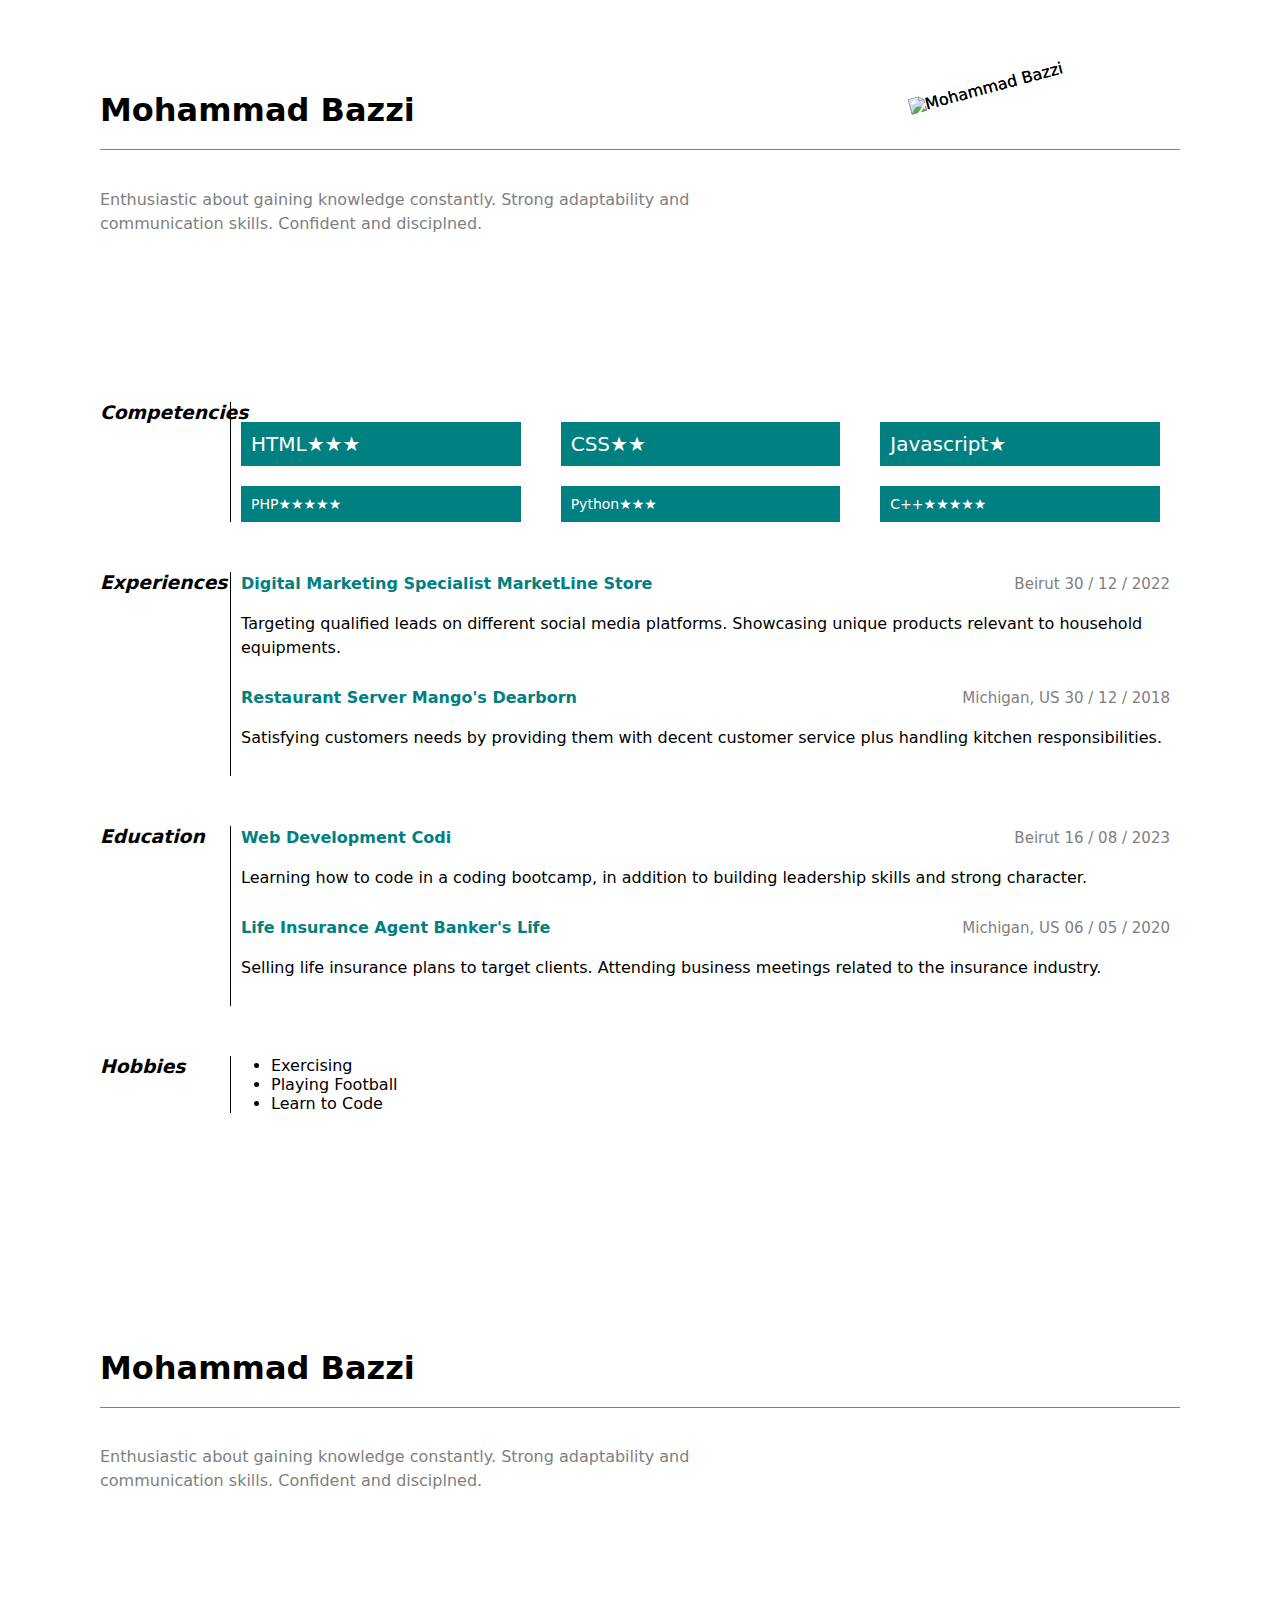
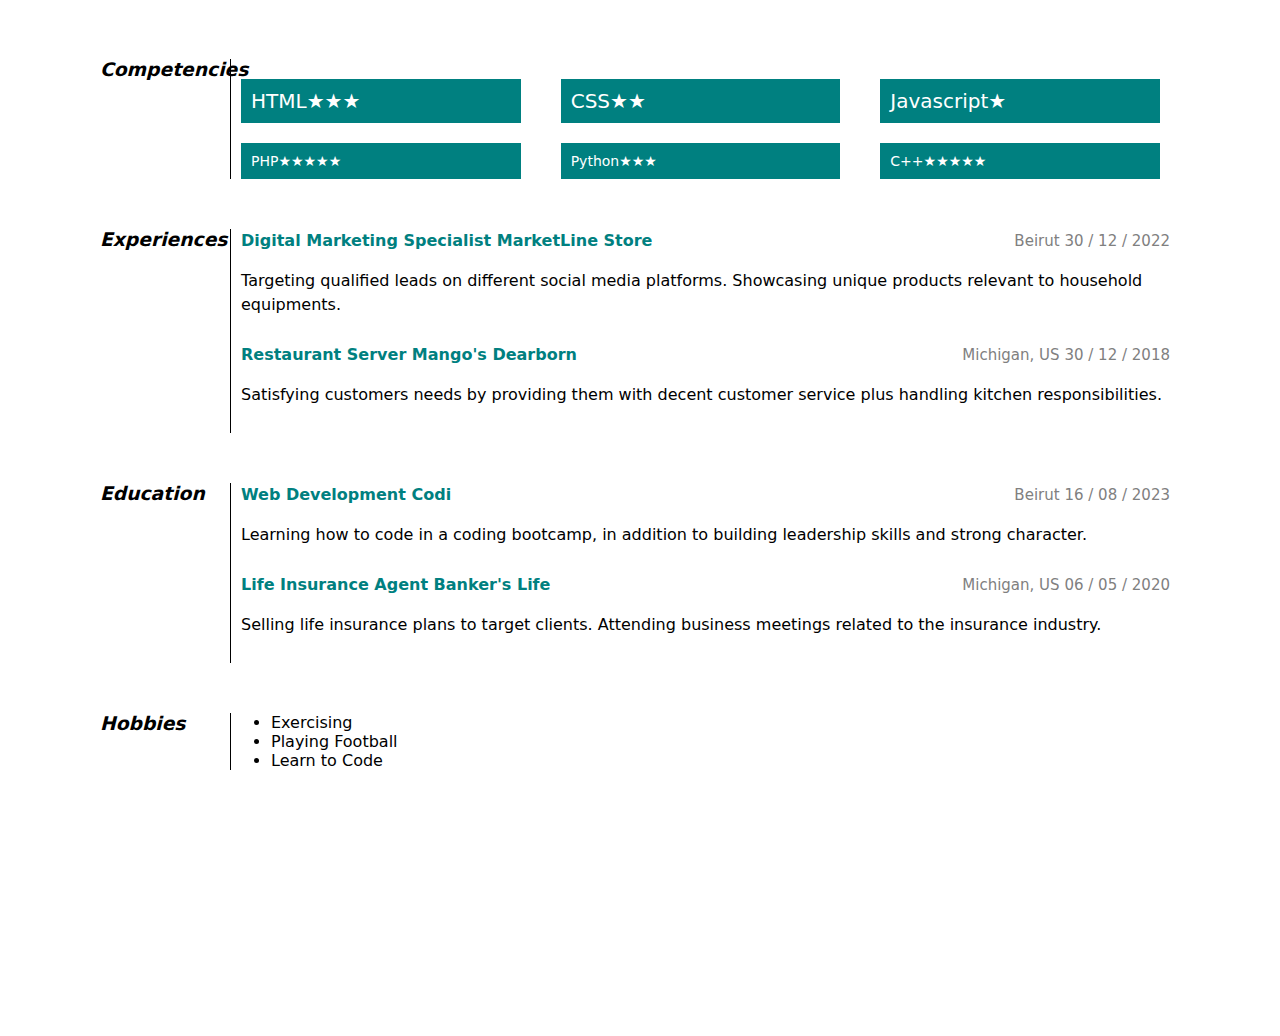
==== public/style2/index.html @ 22e4829c "done with both CVs" ====
<!DOCTYPE html>
<html lang="en">
  <head>
    <!-- Meta tags -->
    <meta http-equiv="content-type" content="text/html; charset=UTF-8" />
    <meta charset="utf-8" />
    <meta http-equiv="X-UA-Compatible" content="IE=edge,chrome=1" />
    <meta name="viewport" content="width=device-width, initial-scale=1.0" />
    <!-- /Meta tags -->

    <title>JStudent | CV</title>

    <!-- Stylesheets -->
    <link rel="stylesheet" href="style2.css">
    <!-- /Stylesheets -->
  </head>
  <body>
    <div id="#wrapper">
      <header>
        <div>
          <hgroup>
            <h1>Mohammad Bazzi</h1>
            <h2>Eats Sleeps Codes and Repeat</h2>
          </hgroup>
          <figure>
            <img src="../images/110x110.png" alt="Mohammad Bazzi" />
          </figure>
        </div>
      </header>
      <div class="content">
        <section id="about">
          <h3>About</h3>
          <p>
           Enthusiastic about gaining knowledge constantly. Strong adaptability and communication skills. Confident and disciplned.
          </p>
        </section>
        <section id="competencies">
          <h3>Competencies</h3>
          <div class="skills skills-primary">
            <div class="skill" data-skill="5">
              <span>HTML</span>
            </div>
            <div class="skill" data-skill="3">
              <span>CSS</span>
            </div>
            <div class="skill" data-skill="1">
              <span>Javascript</span>
            </div>
          </div>
          <div class="skills skills-secondary">
            <div class="skill" data-skill="9">
              <span>PHP</span>
            </div>
            <div class="skill" data-skill="5">
              <span>Python</span>
            </div>
            <div class="skill" data-skill="7">
              <span>C++</span>
            </div>
          </div>
        </section>
        <section id="experiences">
          <h3>Experiences</h3>
          <div class="experience">
            <h4>
              <span class="experience-type">Digital Marketing Specialist</span>
              <span class="experience-institution">MarketLine Store</span>
            </h4>
            <div class="experience-details">
              <span class="experience-location">
                Beirut
              </span>
              <span class="experience-date">
                <span class="day">30</span>
                <span class="experience-date-separator">/</span>
                <span class="month">12</span>
                <span class="experience-date-separator">/</span>
                <span class="year">2022</span>
              </span>
            </div>
            <p class="experience-description">
            Targeting qualified leads on different social media platforms. Showcasing unique products relevant to household equipments.
            </p>
          </div>
          <div class="experience">
            <h4>
              <span class="experience-type">Restaurant Server</span>
              <span class="experience-institution">Mango's Dearborn</span>
            </h4>
            <div class="experience-details">
              <span class="experience-location">
                Michigan, US
              </span>
              <span class="experience-date">
                <span class="day">30</span>
                <span class="experience-date-separator">/</span>
                <span class="month">12</span>
                <span class="experience-date-separator">/</span>
                <span class="year">2018</span>
              </span>
            </div>
            <p class="experience-description">
              Satisfying customers needs by providing them with decent customer service plus handling kitchen responsibilities.
            </p>
          </div>
        </section>
        <section id="education">
          <h3>Education</h3>
          <div class="experience">
            <h4>
              <span class="experience-type">Web Development</span>
              <span class="experience-institution">Codi</span>
            </h4>
            <div class="experience-details">
              <span class="experience-location">
                Beirut
              </span>
              <span class="experience-date">
                <span class="day">16</span>
                <span class="experience-date-separator">/</span>
                <span class="month">08</span>
                <span class="experience-date-separator">/</span>
                <span class="year">2023</span>
              </span>
            </div>
            <p class="experience-description">
              Learning how to code in a coding bootcamp, in addition to building leadership skills and strong character.
            </p>
          </div>
          <div class="experience">
            <h4>
              <span class="experience-type">Life Insurance Agent</span>
              <span class="experience-institution">Banker's Life</span>
            </h4>
            <div class="experience-details">
              <span class="experience-location">
                Michigan, US
              </span>
              <span class="experience-date">
                <span class="day">06</span>
                <span class="experience-date-separator">/</span>
                <span class="month">05</span>
                <span class="experience-date-separator">/</span>
                <span class="year">2020</span>
              </span>
            </div>
            <p class="experience-description">
             Selling life insurance plans to target clients. Attending business meetings related to the insurance industry.
            </p>
          </div>
        </section>
        <section id="hobbies">
          <h3>Hobbies</h3>
          <ul>
            <li>Exercising</li>
            <li>Playing Football</li>
            <li>Learn to Code</li>
          </ul>
        </section>
        <section id="contact">
          <h3>Contact</h3>
          <div class="contacts">
            <dl class="contact contact-email">
              <dt class="contact-type">Email</dt>
              <dd class="contact-value">
                <a href="mailto:student@codi.tech">student@codi.tech</a>
              </dd>
            </dl>
            <dl class="contact contact-skype">
              <dt class="contact-type">Skype</dt>
              <dd class="contact-value">Mohammad-Bazzi</dd>
            </dl>
            <dl class="contact contact-phone">
              <dt class="contact-type">Phone/Whatsapp</dt>
              <dd class="contact-value">
                <a href="tel:+96170261482">+96176353910</a>
              </dd>
            </dl>
            <dl class="contact contact-github">
              <dt class="contact-type">Github</dt>
              <dd class="contact-value">
                <a href="https://github.com/mhmdbazzi00" target="_blank">mhmdbazzi00</a>
              </dd>
            </dl>
            <dl class="contact contact-facebook">
              <dt class="contact-type">Facebook</dt>
              <dd class="contact-value">
                <a href="//www.facebook.com/MohammadJBazzi" target="_blank"
                  >Mohammad J Bazzi</a
                >
              </dd>
            </dl>
          </div>
        </section>
      </div>
    </div>
  </body>
</html>
<!DOCTYPE html>
<html lang="en">
  <head>
    <!-- Meta tags -->
    <meta http-equiv="content-type" content="text/html; charset=UTF-8" />
    <meta charset="utf-8" />
    <meta http-equiv="X-UA-Compatible" content="IE=edge,chrome=1" />
    <meta name="viewport" content="width=device-width, initial-scale=1.0" />
    <!-- /Meta tags -->

    <title>JStudent | CV</title>

    <!-- Stylesheets -->
    <link rel="stylesheet" href="normalize.css" />
    <!-- /Stylesheets -->
  </head>
  <body>
    <div id="#wrapper">
      <header>
        <div>
          <hgroup>
            <h1>Mohammad Bazzi</h1>
            <h2>Eats Sleeps Codes and Repeat</h2>
          </hgroup>
          <figure>
            <img src="IMG_20230829_051446_213.jpg" alt="Mohammad Bazzi" />
          </figure>
        </div>
      </header>
      <div class="content">
        <section id="about">
          <h3>About</h3>
          <p>
           Enthusiastic about gaining knowledge constantly. Strong adaptability and communication skills. Confident and disciplned.
          </p>
        </section>
        <section id="competencies">
          <h3>Competencies</h3>
          <div class="skills skills-primary">
            <div class="skill" data-skill="5">
              <span>HTML</span>
            </div>
            <div class="skill" data-skill="3">
              <span>CSS</span>
            </div>
            <div class="skill" data-skill="1">
              <span>Javascript</span>
            </div>
          </div>
          <div class="skills skills-secondary">
            <div class="skill" data-skill="9">
              <span>PHP</span>
            </div>
            <div class="skill" data-skill="5">
              <span>Python</span>
            </div>
            <div class="skill" data-skill="7">
              <span>C++</span>
            </div>
          </div>
        </section>
        <section id="experiences">
          <h3>Experiences</h3>
          <div class="experience">
            <h4>
              <span class="experience-type">Digital Marketing Specialist</span>
              <span class="experience-institution">MarketLine Store</span>
            </h4>
            <div class="experience-details">
              <span class="experience-location">
                Beirut
              </span>
              <span class="experience-date">
                <span class="day">30</span>
                <span class="experience-date-separator">/</span>
                <span class="month">12</span>
                <span class="experience-date-separator">/</span>
                <span class="year">2022</span>
              </span>
            </div>
            <p class="experience-description">
            Targeting qualified leads on different social media platforms. Showcasing unique products relevant to household equipments.
            </p>
          </div>
          <div class="experience">
            <h4>
              <span class="experience-type">Restaurant Server</span>
              <span class="experience-institution">Mango's Dearborn</span>
            </h4>
            <div class="experience-details">
              <span class="experience-location">
                Michigan, US
              </span>
              <span class="experience-date">
                <span class="day">30</span>
                <span class="experience-date-separator">/</span>
                <span class="month">12</span>
                <span class="experience-date-separator">/</span>
                <span class="year">2018</span>
              </span>
            </div>
            <p class="experience-description">
              Satisfying customers needs by providing them with decent customer service plus handling kitchen responsibilities.
            </p>
          </div>
        </section>
        <section id="education">
          <h3>Education</h3>
          <div class="experience">
            <h4>
              <span class="experience-type">Web Development</span>
              <span class="experience-institution">Codi</span>
            </h4>
            <div class="experience-details">
              <span class="experience-location">
                Beirut
              </span>
              <span class="experience-date">
                <span class="day">16</span>
                <span class="experience-date-separator">/</span>
                <span class="month">08</span>
                <span class="experience-date-separator">/</span>
                <span class="year">2023</span>
              </span>
            </div>
            <p class="experience-description">
              Learning how to code in a coding bootcamp, in addition to building leadership skills and strong character.
            </p>
          </div>
          <div class="experience">
            <h4>
              <span class="experience-type">Life Insurance Agent</span>
              <span class="experience-institution">Banker's Life</span>
            </h4>
            <div class="experience-details">
              <span class="experience-location">
                Michigan, US
              </span>
              <span class="experience-date">
                <span class="day">06</span>
                <span class="experience-date-separator">/</span>
                <span class="month">05</span>
                <span class="experience-date-separator">/</span>
                <span class="year">2020</span>
              </span>
            </div>
            <p class="experience-description">
             Selling life insurance plans to target clients. Attending business meetings related to the insurance industry.
            </p>
          </div>
        </section>
        <section id="hobbies">
          <h3>Hobbies</h3>
          <ul>
            <li>Exercising</li>
            <li>Playing Football</li>
            <li>Learn to Code</li>
          </ul>
        </section>
        <section id="contact">
          <h3>Contact</h3>
          <div class="contacts">
            <dl class="contact contact-email">
              <dt class="contact-type">Email</dt>
              <dd class="contact-value">
                <a href="mailto:student@codi.tech">student@codi.tech</a>
              </dd>
            </dl>
            <dl class="contact contact-skype">
              <dt class="contact-type">Skype</dt>
              <dd class="contact-value">Mohammad-Bazzi</dd>
            </dl>
            <dl class="contact contact-phone">
              <dt class="contact-type">Phone/Whatsapp</dt>
              <dd class="contact-value">
                <a href="tel:+96170261482">+96176353910</a>
              </dd>
            </dl>
            <dl class="contact contact-github">
              <dt class="contact-type">Github</dt>
              <dd class="contact-value">
                <a href="https://github.com/mhmdbazzi00" target="_blank">mhmdbazzi00</a>
              </dd>
            </dl>
            <dl class="contact contact-facebook">
              <dt class="contact-type">Facebook</dt>
              <dd class="contact-value">
                <a href="//www.facebook.com/MohammadJBazzi" target="_blank"
                  >Mohammad J Bazzi</a
                >
              </dd>
            </dl>
          </div>
        </section>
      </div>
    </div>
  </body>
</html>
---- public/style2/style2.css ----
hgroup h1{

    padding: 20px 0px;
    border-bottom:1px solid gray ;

}
body,html{
    margin: 0;
    background-color: white;
    position: relative;
    font-family:  system-ui, -apple-system, BlinkMacSystemFont, 'Segoe UI', Roboto, Oxygen, Ubuntu, Cantarell, 'Open Sans', 'Helvetica Neue', sans-serif;
}

body{
    padding: 50px 100px;
}
figure img{
    position: absolute;
    top: 70px;
    right: 150px;
    transform: rotate(-15deg);
    width: 200px;
    height: 200px;
}
#about{
    font-size: 16px;
    font-weight: 400;
    color: gray;
    width: 60%;
    line-height: 1.5;
    margin-bottom: 150px;
}
#about h3{
    display: none;
}

h2{
    display: none;
}

.experience{
    display: flex;
    justify-content: space-between;
    flex-wrap: wrap;
    align-items: baseline;
    padding: 0px 10px 10px;
    line-height: 1.5;
    margin: 0;
    }
    section ul{
        margin: 0;
    }
    

.experience-details{
    font-size: 15px;
    font-weight: 400;
    color: gray;

}
h4{
    margin: 0;
        color: #008080;
}
.skills{
    display: flex;
    justify-content: start;
    align-items: baseline;
    gap: 10px;
    margin-left: 10px;
    color: white;
   width: 100%;
    
}

.skill{
    padding: 10px;
    background-color: #008080;
    margin: 5px 0px;
    width: 70%;

}

.skill[data-skill="5"] span::after{
    content: "\2605 \2605 \2605";
    display: inline-block;
    color: white;
    width: auto;
    height: auto;

}
.skill[data-skill="3"] span::after{
    content: "\2605 \2605";
    display: inline-block;
    color: white;
    width: auto;
    height: auto;

}
.skill[data-skill="1"] span::after{
    content: "\2605";
    display: inline-block;
    color: white;
    width: auto;
    height: auto;

}

.skill[data-skill="7"] span::after,.skill[data-skill="9"] span::after{
    content: "\2605 \2605 \2605 \2605 \2605";
    display: inline-block;
    color: white;
    width: auto;
    height: auto;

}
.skills-primary{
    font-size: 20px;
    font-weight: 500;
}
.skills-secondary{
    font-size: 14px;
    font-weight: 400;

}

.skill{
    margin:0;
    text-align:start;
    margin-top: 20px;
    margin-right: 30px;
    
}
#contact h3, #contact dt,.contact-skype{
    display: none;
}
section ul{
    margin: 0;
}

#contact{
    display: flex;
    justify-content: center;
    margin-top: 20px;
}
.contacts{
    display: flex;
    flex-wrap: wrap;
}


.contact-email a{
    content: url(../images/email.png);
    width: 80px;
    height: 80px;
    display: inline-block;
}
.contact-phone a{
    content: url(../images/phone.png);
    width: 80px;
    height: 80px;
    display: inline-block;

}
.contact-github a{
    content: url(../images/github.png);
    width: 80px;
    height: 80px;
    display: inline-block;

}
.contact-facebook a{
    content: url(../images/facebook.png);
    width: 80px;
    height: 80px;
    display: inline-block;

}
@media all and (min-width:1100px){
    section{
        display: grid;
        grid-template-columns: 1fr 1fr;
        grid-template-columns: auto 1fr;
        margin-bottom: 50px;
    }
    section h3{
        grid-row: 1/ span 2;
        width: 130px;
        margin: 0;
        border-right: 1px solid black;
        font-style: italic;
    }
    }
    
    @media all and (max-width:1099px){
    figure img {
        display: none;
    }
    #about{
        width: 100%;
    }
    section h3{
        width: 130px;
        border-bottom: 1px solid black;
        font-style: italic;
    }
    .contact{
        position: static;
    }
    
    }
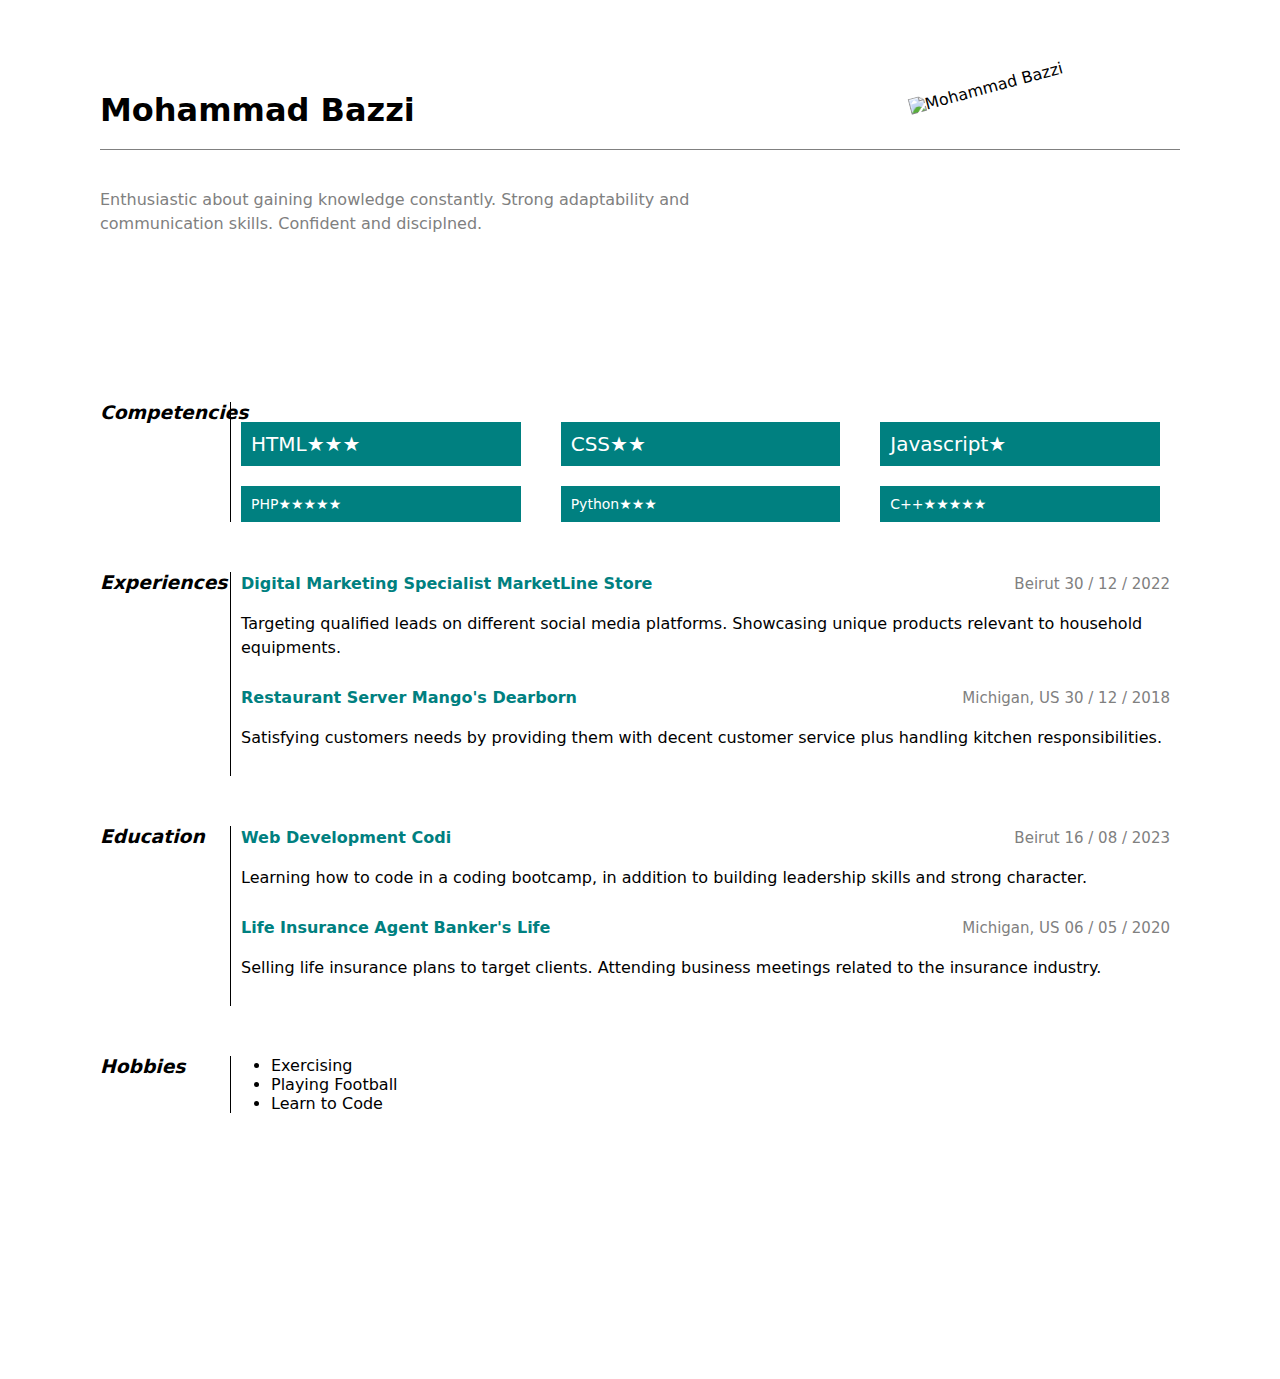
==== commit 7a4e832b: "final version of my CV" ====
--- a/public/style2/index.html
+++ b/public/style2/index.html
@@ -196,201 +196,3 @@
     </div>
   </body>
 </html>
-<!DOCTYPE html>
-<html lang="en">
-  <head>
-    <!-- Meta tags -->
-    <meta http-equiv="content-type" content="text/html; charset=UTF-8" />
-    <meta charset="utf-8" />
-    <meta http-equiv="X-UA-Compatible" content="IE=edge,chrome=1" />
-    <meta name="viewport" content="width=device-width, initial-scale=1.0" />
-    <!-- /Meta tags -->
-
-    <title>JStudent | CV</title>
-
-    <!-- Stylesheets -->
-    <link rel="stylesheet" href="normalize.css" />
-    <!-- /Stylesheets -->
-  </head>
-  <body>
-    <div id="#wrapper">
-      <header>
-        <div>
-          <hgroup>
-            <h1>Mohammad Bazzi</h1>
-            <h2>Eats Sleeps Codes and Repeat</h2>
-          </hgroup>
-          <figure>
-            <img src="IMG_20230829_051446_213.jpg" alt="Mohammad Bazzi" />
-          </figure>
-        </div>
-      </header>
-      <div class="content">
-        <section id="about">
-          <h3>About</h3>
-          <p>
-           Enthusiastic about gaining knowledge constantly. Strong adaptability and communication skills. Confident and disciplned.
-          </p>
-        </section>
-        <section id="competencies">
-          <h3>Competencies</h3>
-          <div class="skills skills-primary">
-            <div class="skill" data-skill="5">
-              <span>HTML</span>
-            </div>
-            <div class="skill" data-skill="3">
-              <span>CSS</span>
-            </div>
-            <div class="skill" data-skill="1">
-              <span>Javascript</span>
-            </div>
-          </div>
-          <div class="skills skills-secondary">
-            <div class="skill" data-skill="9">
-              <span>PHP</span>
-            </div>
-            <div class="skill" data-skill="5">
-              <span>Python</span>
-            </div>
-            <div class="skill" data-skill="7">
-              <span>C++</span>
-            </div>
-          </div>
-        </section>
-        <section id="experiences">
-          <h3>Experiences</h3>
-          <div class="experience">
-            <h4>
-              <span class="experience-type">Digital Marketing Specialist</span>
-              <span class="experience-institution">MarketLine Store</span>
-            </h4>
-            <div class="experience-details">
-              <span class="experience-location">
-                Beirut
-              </span>
-              <span class="experience-date">
-                <span class="day">30</span>
-                <span class="experience-date-separator">/</span>
-                <span class="month">12</span>
-                <span class="experience-date-separator">/</span>
-                <span class="year">2022</span>
-              </span>
-            </div>
-            <p class="experience-description">
-            Targeting qualified leads on different social media platforms. Showcasing unique products relevant to household equipments.
-            </p>
-          </div>
-          <div class="experience">
-            <h4>
-              <span class="experience-type">Restaurant Server</span>
-              <span class="experience-institution">Mango's Dearborn</span>
-            </h4>
-            <div class="experience-details">
-              <span class="experience-location">
-                Michigan, US
-              </span>
-              <span class="experience-date">
-                <span class="day">30</span>
-                <span class="experience-date-separator">/</span>
-                <span class="month">12</span>
-                <span class="experience-date-separator">/</span>
-                <span class="year">2018</span>
-              </span>
-            </div>
-            <p class="experience-description">
-              Satisfying customers needs by providing them with decent customer service plus handling kitchen responsibilities.
-            </p>
-          </div>
-        </section>
-        <section id="education">
-          <h3>Education</h3>
-          <div class="experience">
-            <h4>
-              <span class="experience-type">Web Development</span>
-              <span class="experience-institution">Codi</span>
-            </h4>
-            <div class="experience-details">
-              <span class="experience-location">
-                Beirut
-              </span>
-              <span class="experience-date">
-                <span class="day">16</span>
-                <span class="experience-date-separator">/</span>
-                <span class="month">08</span>
-                <span class="experience-date-separator">/</span>
-                <span class="year">2023</span>
-              </span>
-            </div>
-            <p class="experience-description">
-              Learning how to code in a coding bootcamp, in addition to building leadership skills and strong character.
-            </p>
-          </div>
-          <div class="experience">
-            <h4>
-              <span class="experience-type">Life Insurance Agent</span>
-              <span class="experience-institution">Banker's Life</span>
-            </h4>
-            <div class="experience-details">
-              <span class="experience-location">
-                Michigan, US
-              </span>
-              <span class="experience-date">
-                <span class="day">06</span>
-                <span class="experience-date-separator">/</span>
-                <span class="month">05</span>
-                <span class="experience-date-separator">/</span>
-                <span class="year">2020</span>
-              </span>
-            </div>
-            <p class="experience-description">
-             Selling life insurance plans to target clients. Attending business meetings related to the insurance industry.
-            </p>
-          </div>
-        </section>
-        <section id="hobbies">
-          <h3>Hobbies</h3>
-          <ul>
-            <li>Exercising</li>
-            <li>Playing Football</li>
-            <li>Learn to Code</li>
-          </ul>
-        </section>
-        <section id="contact">
-          <h3>Contact</h3>
-          <div class="contacts">
-            <dl class="contact contact-email">
-              <dt class="contact-type">Email</dt>
-              <dd class="contact-value">
-                <a href="mailto:student@codi.tech">student@codi.tech</a>
-              </dd>
-            </dl>
-            <dl class="contact contact-skype">
-              <dt class="contact-type">Skype</dt>
-              <dd class="contact-value">Mohammad-Bazzi</dd>
-            </dl>
-            <dl class="contact contact-phone">
-              <dt class="contact-type">Phone/Whatsapp</dt>
-              <dd class="contact-value">
-                <a href="tel:+96170261482">+96176353910</a>
-              </dd>
-            </dl>
-            <dl class="contact contact-github">
-              <dt class="contact-type">Github</dt>
-              <dd class="contact-value">
-                <a href="https://github.com/mhmdbazzi00" target="_blank">mhmdbazzi00</a>
-              </dd>
-            </dl>
-            <dl class="contact contact-facebook">
-              <dt class="contact-type">Facebook</dt>
-              <dd class="contact-value">
-                <a href="//www.facebook.com/MohammadJBazzi" target="_blank"
-                  >Mohammad J Bazzi</a
-                >
-              </dd>
-            </dl>
-          </div>
-        </section>
-      </div>
-    </div>
-  </body>
-</html>
